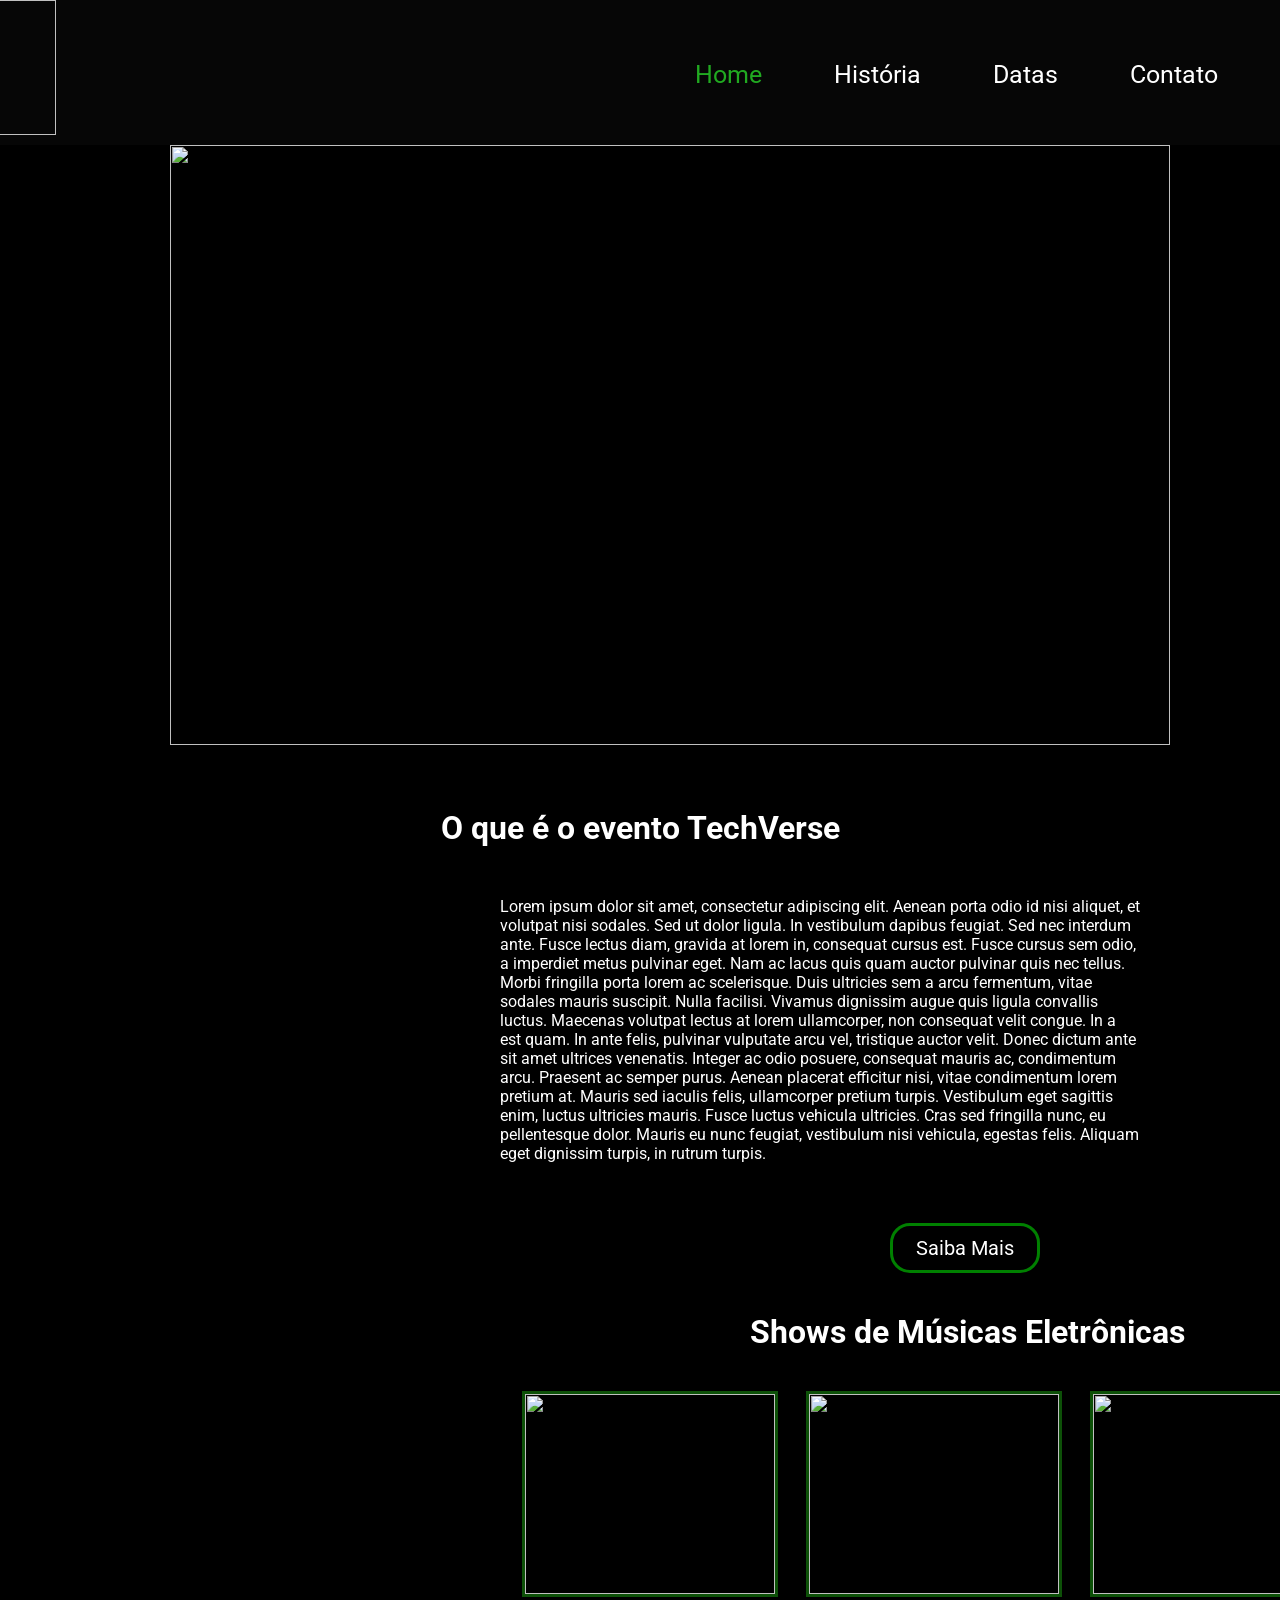
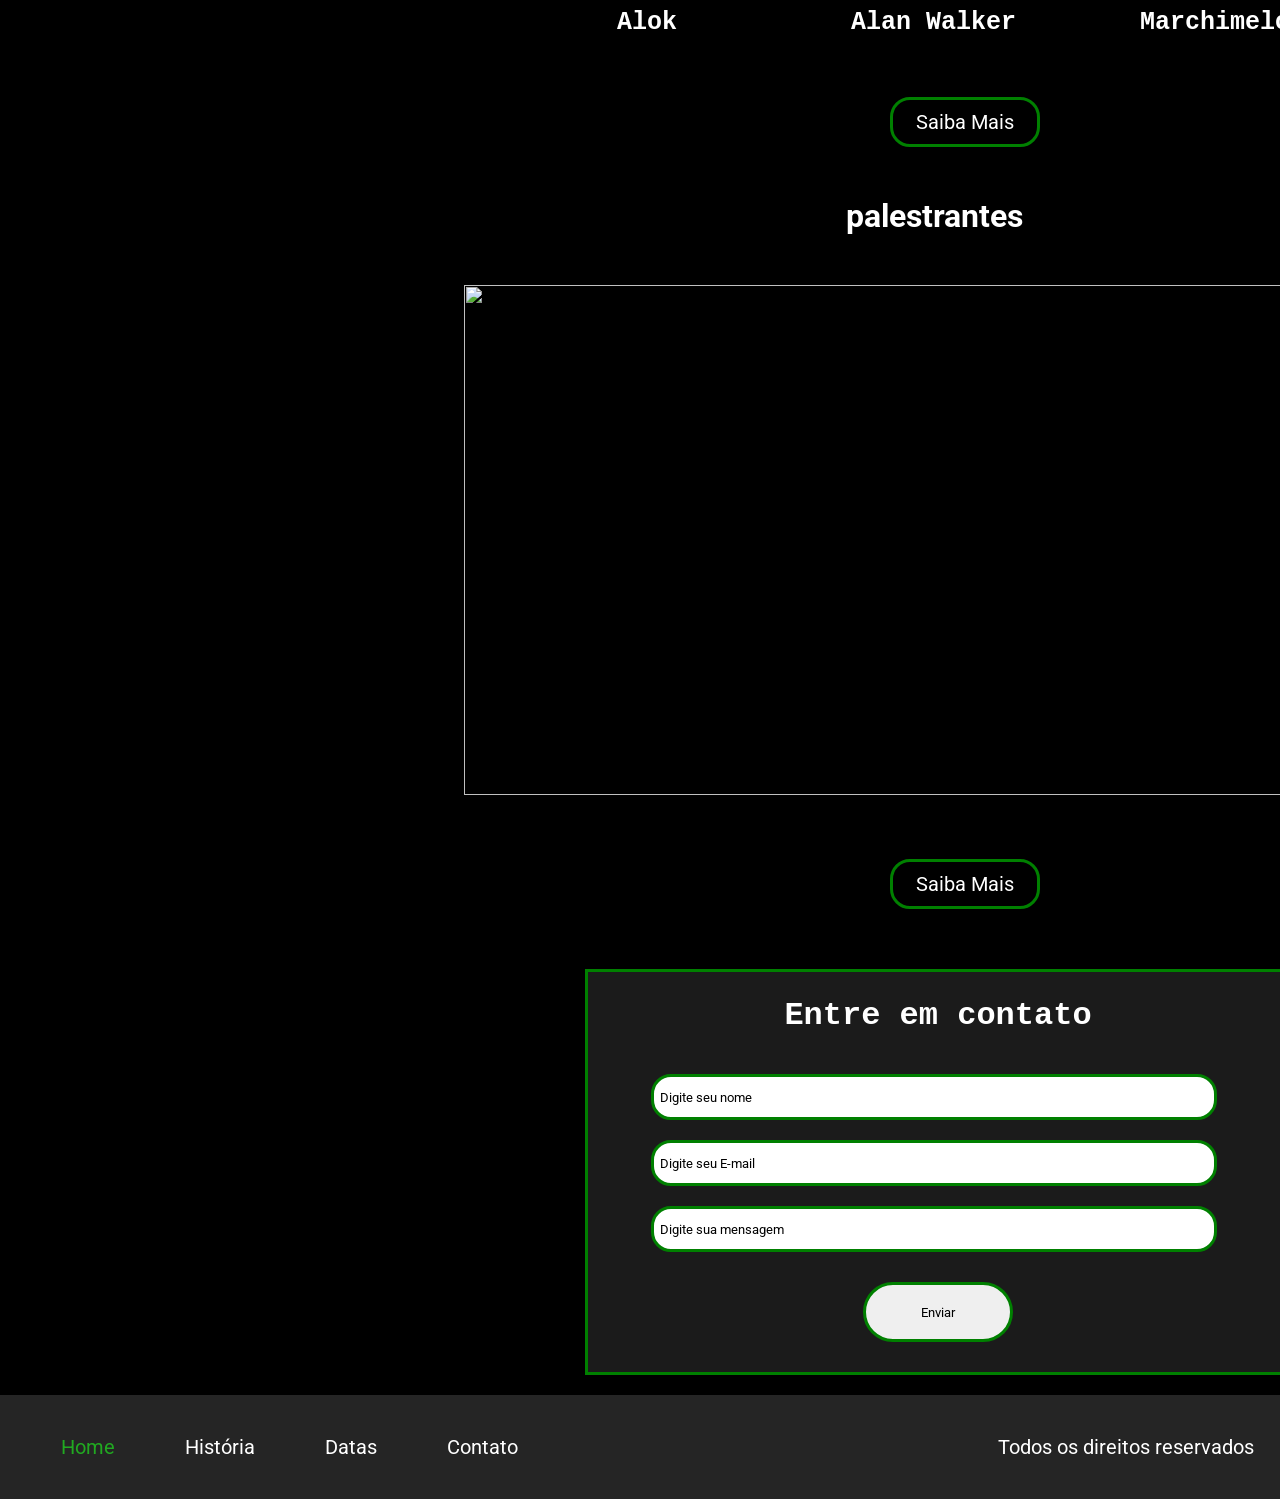
==== index.html @ 37d28284 "Atualização no site" ====
<!DOCTYPE html>
<html lang="pt-br">

<head>
    <meta charset="UTF-8">
    <meta name="viewport" content="width=device-width, initial-scale=1.0">
    <link href="css/style.css" rel="stylesheet">
    <link href="https://fonts.googleapis.com/css2?family=Roboto:ital,wght@0,100..900;1,100..900&display=swap"
        rel="stylesheet">
    <title>TechVerse</title>
</head>

<body>
    <header>
        <div class="container">
            <div class="logo">
                <img src="img/logo.png">
            </div><!--logo-->

            <nav class="desktop">
                <ul>
                    <li><a style="color:rgb(33, 169, 33);" href="index.html">Home</a></li>
                    <li><a href="evento.html">História</a></li>
                    <li><a href="Datas.html">Datas</a></li>
                    <li><a goto="contato" href="">Contato</a></li>
                </ul>
            </nav><!--desktop-->
            <nav class="mobile">
                <ul>
                    <li><a style="color:rgb(33, 169, 33);" href="index.html">Home</a></li>
                    <li><a href="evento.html">História</a></li>
                    <li><a href="Datas.html">Datas</a></li>
                    <li><a goto="contato" href="">Contato</a></li>
                </ul>
            </nav><!--mobile-->

            <div class="clear"></div>

        </div><!--container-->
    </header>

    <div class="info">
        <div class="wallpaper">
            <img src="img/techverse2026.png">
        </div>


        <h1>O que é o evento TechVerse</h1>

        <p>Lorem ipsum dolor sit amet, consectetur adipiscing elit. Aenean porta odio id nisi aliquet,
            et volutpat nisi sodales. Sed ut dolor ligula. In vestibulum dapibus feugiat. Sed nec interdum ante.
            Fusce lectus diam, gravida at lorem in, consequat cursus est. Fusce cursus sem odio,
            a imperdiet metus pulvinar eget. Nam ac lacus quis quam auctor pulvinar quis nec tellus.

            Morbi fringilla porta lorem ac scelerisque. Duis ultricies sem a arcu fermentum,
            vitae sodales mauris suscipit. Nulla facilisi. Vivamus dignissim augue quis ligula convallis luctus.
            Maecenas volutpat lectus at lorem ullamcorper, non consequat velit congue. In a est quam. In ante felis,
            pulvinar vulputate arcu vel, tristique auctor velit.

            Donec dictum ante sit amet ultrices venenatis. Integer ac odio posuere, consequat mauris ac, condimentum
            arcu.
            Praesent ac semper purus. Aenean placerat efficitur nisi, vitae condimentum lorem pretium at.
            Mauris sed iaculis felis, ullamcorper pretium turpis. Vestibulum eget sagittis enim, luctus ultricies
            mauris.
            Fusce luctus vehicula ultricies. Cras sed fringilla nunc, eu pellentesque dolor.
            Mauris eu nunc feugiat, vestibulum nisi vehicula, egestas felis.
            Aliquam eget dignissim turpis, in rutrum turpis.
        </p>

        <div class="btn">
            <a href="evento.html"><button>Saiba Mais</button></a>
        </div>
    </div>

    <div class="event">
        <h1>Shows de Músicas Eletrônicas</h1>

        <div class="container-dj">

            <div class="dj">
                <img src="img/alok.png">
                <div class="p1">
                    <p>Alok</p>
                </div>
            </div>

            <div class="dj">
                <img src="img/alan.jpg">
                <div class="p2">
                    <p>Alan Walker</p>
                </div>
            </div>

            <div class="dj">
                <img src="img/marchimelo.jpg">
                <div class="p3">
                    <p>Marchimelo</p>
                </div>
            </div>

        </div>

        <div class="btn">
            <a href="dj.html"><button>Saiba Mais</button></a>
        </div>

    </div>

    <div class="palestrantes">
        <div class="wallpaper">
            <h1>palestrantes</h1>
            <img src="img/palestrantes.png">
        </div>


        <div class="btn">
            <a href="palestrantes.html"><button>Saiba Mais</button></a>
        </div>
    </div>


        <div class="container-contato">

            <h1>Entre em contato</h1>

            <form>

                <div class="input-contato">

                    <input placeholder="  Digite seu nome" type="text" name="name" required><br>

                    <input placeholder="  Digite seu E-mail" type="email" name="email" required><br>

                    <input placeholder="  Digite sua mensagem" type="text" name="mensagem" required><br>

                </div>

                <div class="input-enviar">

                    <input type="submit" value="Enviar">

                </div>

            </form>


        </div>
  


    <footer>
        <div class="container">
            <nav>
                <ul>
                    <li><a style="color:rgb(33, 169, 33);" href="index.html">Home</a></li>
                    <li><a href="evento.html">História</a></li>
                    <li><a href="Datas.html">Datas</a></li>
                    <li><a goto="contato" href="">Contato</a></li>
                </ul>
            </nav>
            <p>Todos os direitos reservados</p>
            <div class="clear"></div>
        </div><!--container-->
    </footer>

</body>

</html>
---- css/style.css ----
* {
    margin: 0;
    padding: 0;
    font-family: "Roboto", sans-serif;
}

.html,
body {
    width: 100%;
    height: 100%;
    background-color: black;
}

.container {
    margin: 0 auto;
    width: 100%;
    max-width: 1400px;
}

.clear {
    clear: both;
}

header {
    background: #2725252a;
    padding: 20px 2% 35px 2%;
    height: 90px;
}

header div.logo {
    float: left;
    margin-top: -20px;
    margin-left: -150px;
}


header div.logo img {
    width: 20vh;
    height: 15vh;
}

header nav.desktop {
    float: right;
    position: relative;
    top: 40px;
}

header nav.desktop ul {
    list-style-type: none;
}

header nav.desktop ul li {
    float: left;
    padding: 0 30px;
    font-size: 25px;
}

header nav.desktop a {
    color: white;
    position: relative;
    text-decoration: transparent;
    border: solid 0.2px transparent;
    border-radius: 20px;
    padding: 5px;
}

header nav.desktop a:hover {
    border-color: white;
}

nav.mobile {
    width: 32px;
    height: 32px;
    float: right;
    margin-top: 40px;
    background-size: 100% 100%;
    cursor: pointer;
    display: none;
}

nav.mobile ul {
    position: absolute;
    text-align: center;
    display: none;
    left: 0;
    top: 95px;
    width: 100%;
}

footer {
    background: #252525;
    padding: 40px 2%;
    margin-top: 20px;
}

footer nav {
    float: left;
}

footer nav ul {
    list-style-type: none;
}

footer nav ul li {
    float: left;
    padding: 0 35px;
    font-size: 20px;

}

footer nav ul a {
    color: white;
    text-decoration: none;
}

footer p {
    float: right;
    color: white;
    font-size: 20px;

}

.wallpaper img {
    height: 600px;
    width: 1000px;
    margin-left: 170px;

}


.info h1 {
    color: white;
    margin-top: 30px;
    text-align: center;
    margin-top: 60px;
}

.info p {
    color: white;
    margin-top: 50px;
    width: 50%;
    position: relative;
    margin-left: 500px;
}

.btn button {
    color: white;
    margin-top: 60px;
    margin-left: 890px;
    font-size: 20px;
    background-color: transparent;
    border: solid green;
    border-radius: 20px;
    height: 50px;
    width: 150px;
}

.event h1 {
    color: white;
    margin-top: 40px;
    margin-left: 750px;
}

.container-dj {
    margin-top: 40px;
    width: 1000px;
    display: flex;
    margin-left: 58vh;
}

.dj img {
    width: 250px;
    height: 200px;
    border: solid 3px rgb(13, 81, 8);
    margin-right: 28px;
}

.p1 p {
    color: white;
    font-size: 25px;
    margin-top: 10px;
    font-family: 'Courier New', Courier, monospace;
    font-weight: bold;
    margin-left: 95px;

}

.p2 p {
    color: white;
    font-size: 25px;
    margin-top: 10px;
    font-family: 'Courier New', Courier, monospace;
    font-weight: bold;
    margin-left: 45px;

}


.p3 p {
    color: white;
    font-size: 25px;
    margin-top: 10px;
    font-family: 'Courier New', Courier, monospace;
    font-weight: bold;
    margin-left: 50px;

}


.mais1 h1 {
    color: white;
    margin-top: 30px;
    text-align: center;
    margin-top: 60px;
}

.mais1 p {
    color: white;
    margin-top: 20px;
    width: 50%;
    position: relative;
    margin-left: 500px;

}

.palestrantes h1 {
    color: white;
    margin-left: 94vh;
    margin-top: 50px;
}

.palestrantes img {
    height: 510px;
    width: 1000px;
    margin-left: 464px;
    margin-top: 50px;

}


.container-contato h1 {
    color: white;
    text-align: center;
    margin-top: 25px;
    font-family: 'Courier New', Courier, monospace;
}

.container-contato {
    width: 700px;
    height: 400px;
    margin-top: 60px;
    margin-left: 65vh;
    background-color: rgb(27, 27, 27);
    border: solid green
}

.input-contato {
    width: 80%;
    margin-top: 20px;
    margin-left: 63px;
}

.input-contato input {
    height: 40px;
    width: 100%;
    border: solid green;
    border-radius: 20px;
    margin-top: 20px;
    
}


.input-contato ::placeholder{
    color: black;
}

.input-enviar {
    height: 60px;
    margin-top: 30px;

}

.input-enviar input {
    height: 100%;
    width: 150px;
    display: block;
    margin: 0 auto;
    border-radius: 30px;
    border: solid green;
    color: black;
}
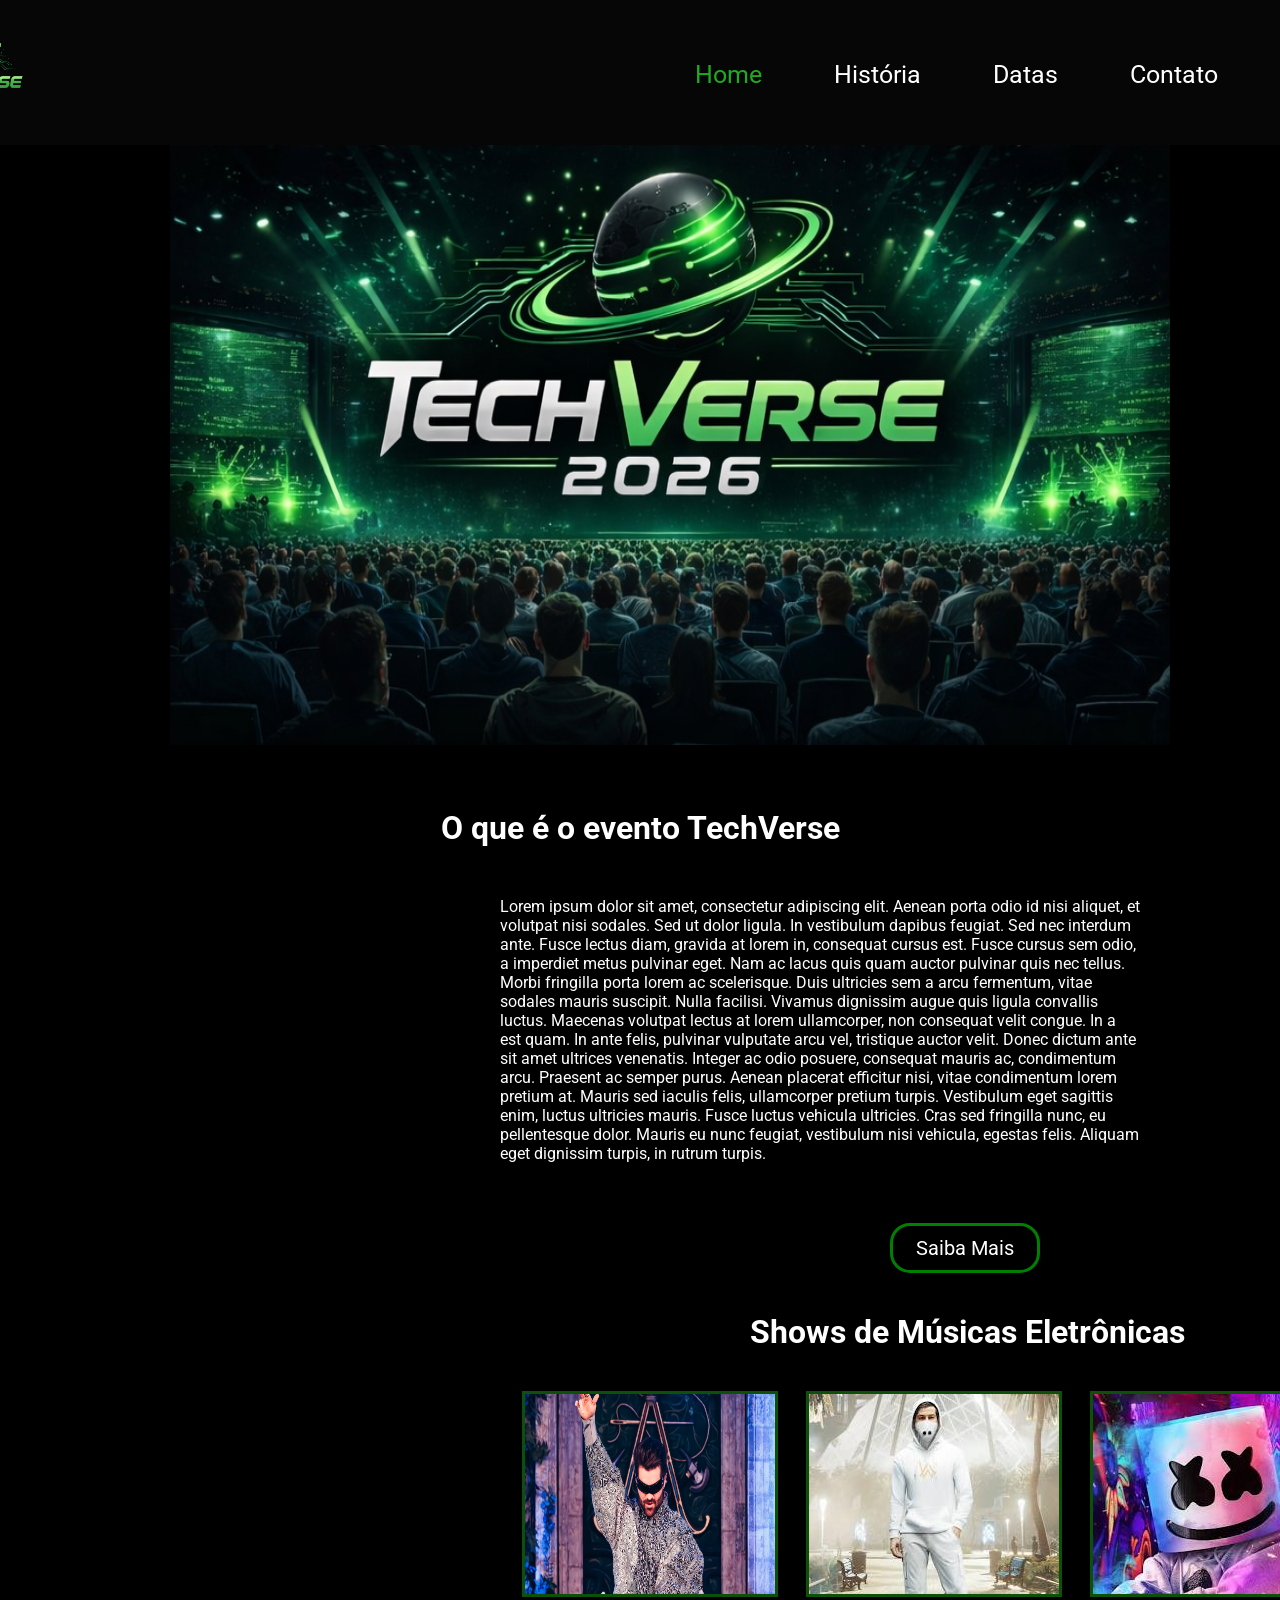
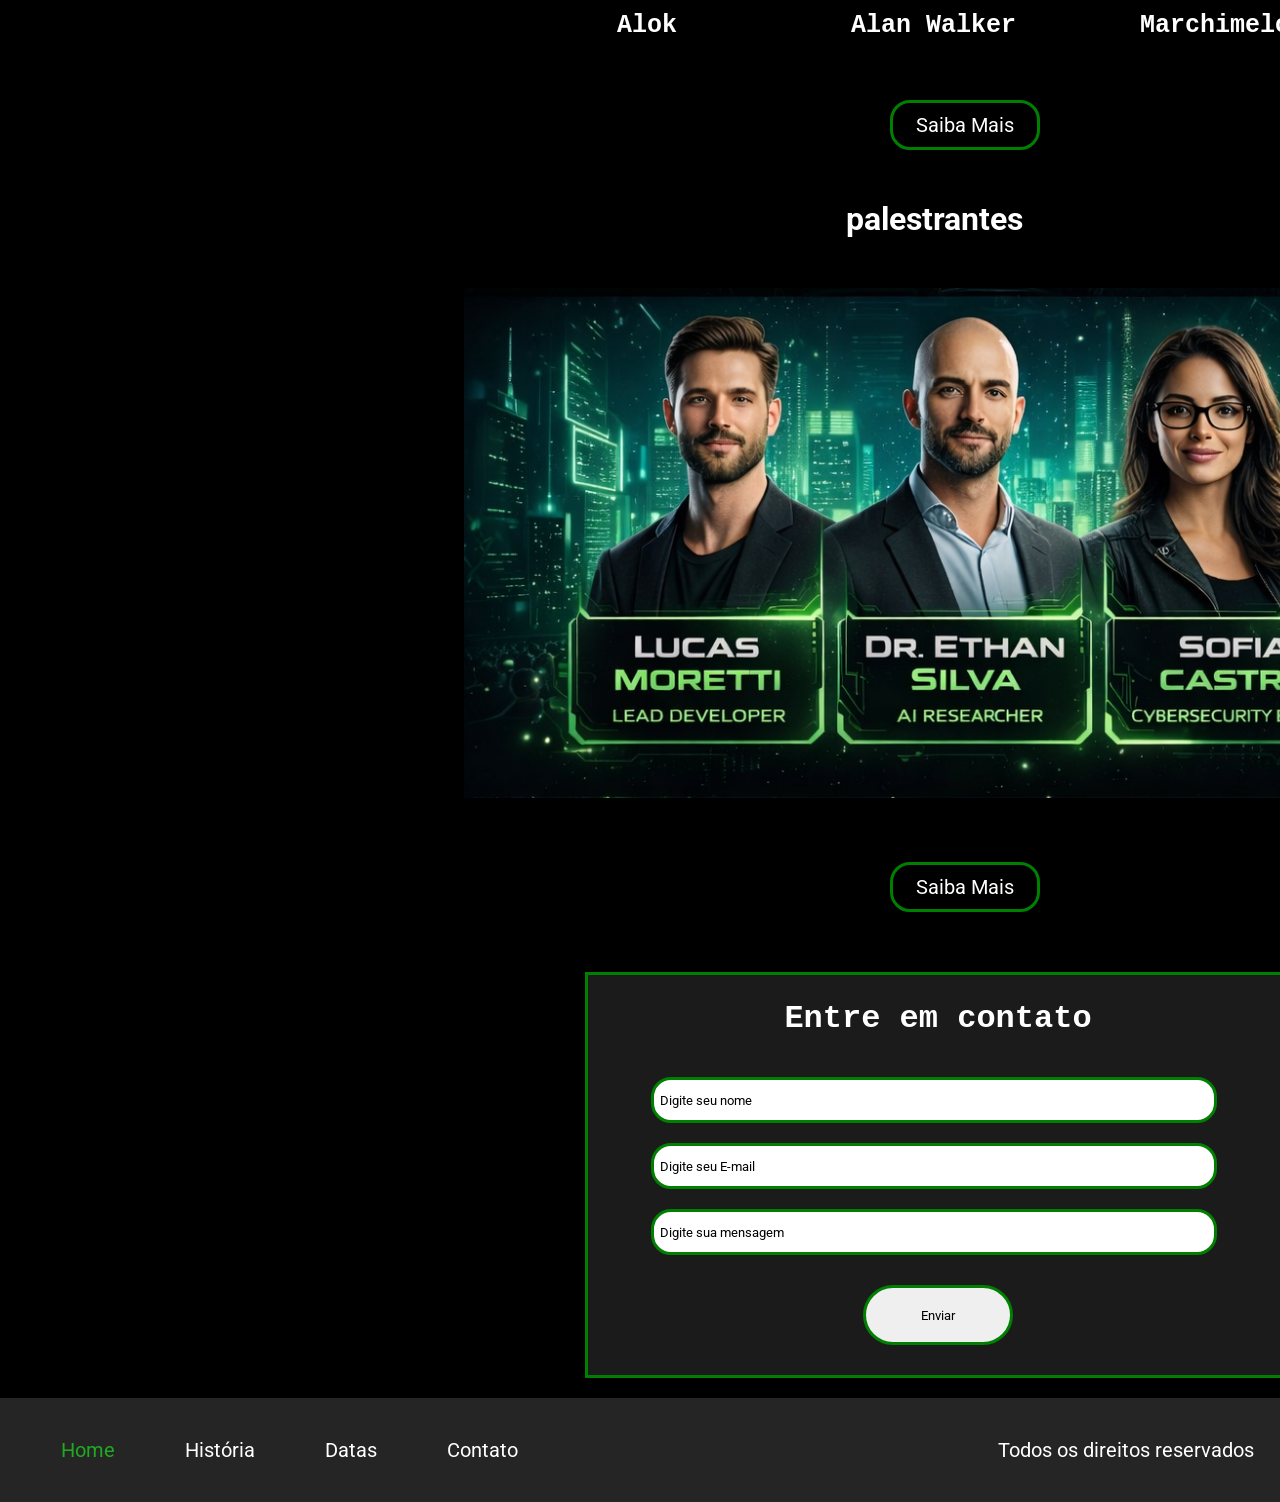
==== commit 5f779a52: "Atualização no site2" ====
--- a/index.html
+++ b/index.html
@@ -119,33 +119,33 @@
     </div>
 
 
-        <div class="container-contato">
+    <div class="container-contato">
 
-            <h1>Entre em contato</h1>
+        <h1>Entre em contato</h1>
 
-            <form>
+        <form>
 
-                <div class="input-contato">
+            <div class="input-contato">
 
-                    <input placeholder="  Digite seu nome" type="text" name="name" required><br>
+                <input placeholder="  Digite seu nome" type="text" name="name" required><br>
 
-                    <input placeholder="  Digite seu E-mail" type="email" name="email" required><br>
+                <input placeholder="  Digite seu E-mail" type="email" name="email" required><br>
 
-                    <input placeholder="  Digite sua mensagem" type="text" name="mensagem" required><br>
+                <input placeholder="  Digite sua mensagem" type="text" name="mensagem" required><br>
 
-                </div>
+            </div>
 
-                <div class="input-enviar">
+            <div class="input-enviar">
 
-                    <input type="submit" value="Enviar">
+                <input type="submit" value="Enviar">
 
-                </div>
+            </div>
 
-            </form>
+        </form>
 
 
-        </div>
-  
+    </div>
+
 
 
     <footer>
@@ -163,6 +163,7 @@
         </div><!--container-->
     </footer>
 
+    <script src="js/main.js"></script>
 </body>
 
 </html>
